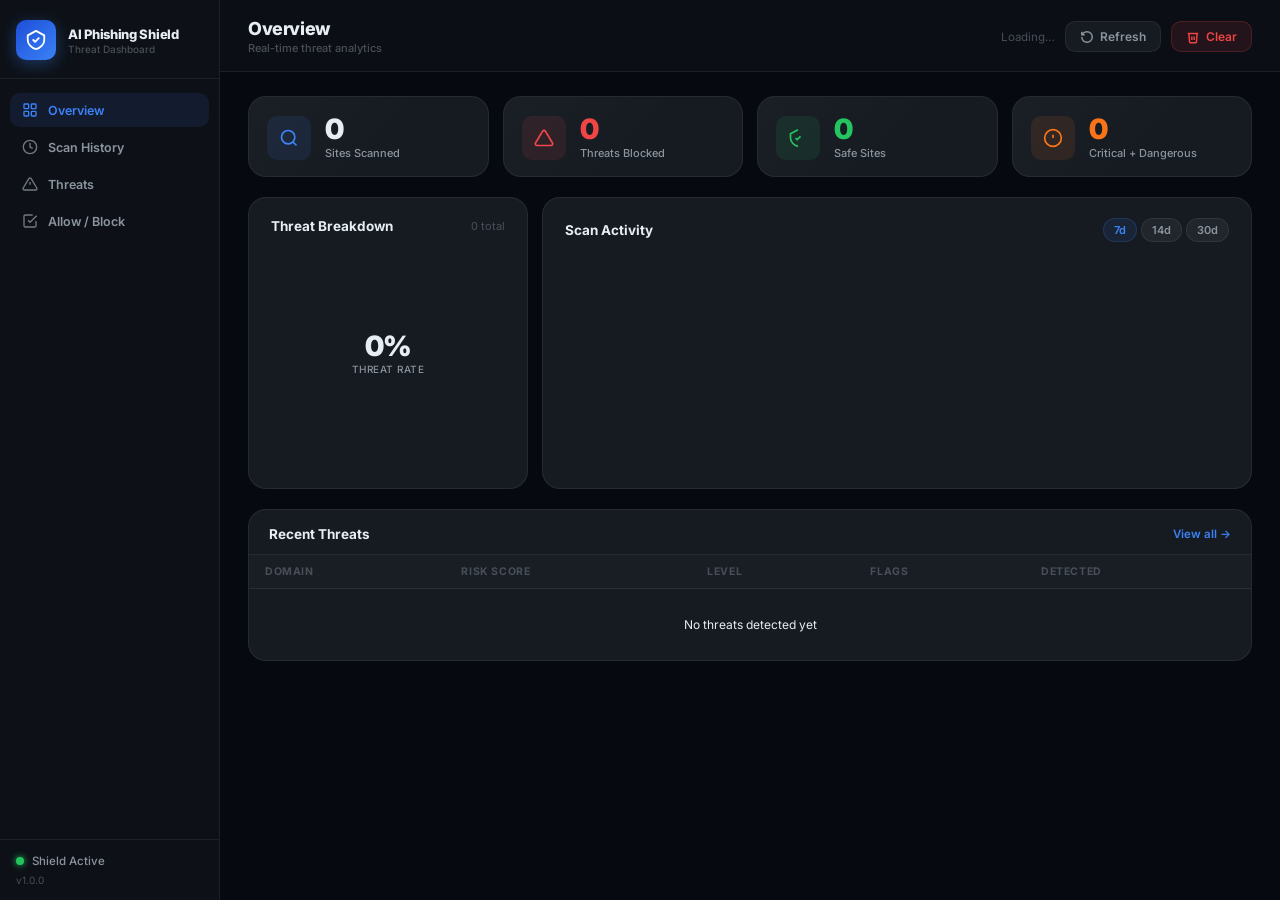
==== extension/dashboard/index.html @ 108fc03d "Initial commit: Complete AI Phishing Shield Browser Extension and ML training scripts" ====
<!DOCTYPE html>
<html lang="en">
<head>
  <meta charset="UTF-8"/>
  <meta name="viewport" content="width=device-width, initial-scale=1.0"/>
  <meta name="description" content="AI Phishing Shield — Real-time threat analytics dashboard"/>
  <title>AI Phishing Shield — Dashboard</title>
  <link rel="preconnect" href="https://fonts.googleapis.com"/>
  <link rel="preconnect" href="https://fonts.gstatic.com" crossorigin/>
  <link href="https://fonts.googleapis.com/css2?family=Inter:wght@400;500;600;700;800;900&display=swap" rel="stylesheet"/>
  <link rel="stylesheet" href="dashboard.css"/>
</head>
<body>

  <!-- ══════════════════════════════════ SIDEBAR -->
  <aside class="sidebar" id="sidebar">
    <div class="sidebar-logo">
      <div class="s-logo-icon">
        <svg width="22" height="22" viewBox="0 0 24 24" fill="none" stroke="currentColor" stroke-width="2" stroke-linecap="round" stroke-linejoin="round">
          <path d="M12 2L3 7V12C3 16.55 6.84 20.74 12 22C17.16 20.74 21 16.55 21 12V7L12 2Z"/>
          <path d="M9 12L11 14L15 10"/>
        </svg>
      </div>
      <div>
        <div class="s-logo-name">AI Phishing Shield</div>
        <div class="s-logo-tag">Threat Dashboard</div>
      </div>
    </div>

    <nav class="sidebar-nav">
      <a href="#" class="nav-item active" data-section="overview">
        <svg width="16" height="16" viewBox="0 0 24 24" fill="none" stroke="currentColor" stroke-width="2"><rect x="3" y="3" width="7" height="7" rx="1"/><rect x="14" y="3" width="7" height="7" rx="1"/><rect x="3" y="14" width="7" height="7" rx="1"/><rect x="14" y="14" width="7" height="7" rx="1"/></svg>
        Overview
      </a>
      <a href="#" class="nav-item" data-section="history">
        <svg width="16" height="16" viewBox="0 0 24 24" fill="none" stroke="currentColor" stroke-width="2"><circle cx="12" cy="12" r="10"/><polyline points="12 6 12 12 16 14"/></svg>
        Scan History
      </a>
      <a href="#" class="nav-item" data-section="threats">
        <svg width="16" height="16" viewBox="0 0 24 24" fill="none" stroke="currentColor" stroke-width="2"><path d="M10.29 3.86 1.82 18a2 2 0 0 0 1.71 3h16.94a2 2 0 0 0 1.71-3L13.71 3.86a2 2 0 0 0-3.42 0z"/><line x1="12" y1="9" x2="12" y2="13"/><line x1="12" y1="17" x2="12.01" y2="17"/></svg>
        Threats
      </a>
      <a href="#" class="nav-item" data-section="lists">
        <svg width="16" height="16" viewBox="0 0 24 24" fill="none" stroke="currentColor" stroke-width="2"><path d="M9 11l3 3L22 4"/><path d="M21 12v7a2 2 0 0 1-2 2H5a2 2 0 0 1-2-2V5a2 2 0 0 1 2-2h11"/></svg>
        Allow / Block
      </a>
    </nav>

    <div class="sidebar-footer">
      <div class="shield-status" id="shield-status">
        <span class="status-dot green"></span>
        <span>Shield Active</span>
      </div>
      <div class="sidebar-version" id="sidebar-version">v1.0.0</div>
    </div>
  </aside>

  <!-- ══════════════════════════════════ MAIN -->
  <main class="main">

    <!-- Top bar -->
    <header class="topbar">
      <div class="topbar-left">
        <h1 class="page-title" id="page-title">Overview</h1>
        <span class="page-subtitle" id="page-subtitle">Real-time threat analytics</span>
      </div>
      <div class="topbar-right">
        <div class="last-scan-info" id="last-scan-info">Loading…</div>
        <button class="tb-btn" id="btn-refresh">
          <svg width="14" height="14" viewBox="0 0 24 24" fill="none" stroke="currentColor" stroke-width="2.5"><path d="M3 12a9 9 0 1 0 9-9 9.75 9.75 0 0 0-6.74 2.74L3 8"/><path d="M3 3v5h5"/></svg>
          Refresh
        </button>
        <button class="tb-btn danger" id="btn-clear-all">
          <svg width="14" height="14" viewBox="0 0 24 24" fill="none" stroke="currentColor" stroke-width="2.5"><polyline points="3 6 5 6 21 6"/><path d="M19 6l-1 14a2 2 0 0 1-2 2H8a2 2 0 0 1-2-2L5 6"/><path d="M10 11v6"/><path d="M14 11v6"/></svg>
          Clear
        </button>
      </div>
    </header>

    <!-- ── SECTION: OVERVIEW ─────────────────────────────────────────────── -->
    <section id="section-overview" class="section active">

      <!-- Stat cards -->
      <div class="stats-row">
        <div class="stat-card" id="sc-total">
          <div class="sc-icon blue">
            <svg width="20" height="20" viewBox="0 0 24 24" fill="none" stroke="currentColor" stroke-width="2"><circle cx="11" cy="11" r="8"/><path d="m21 21-4.35-4.35"/></svg>
          </div>
          <div class="sc-body">
            <div class="sc-value" id="sv-total">0</div>
            <div class="sc-label">Sites Scanned</div>
          </div>
          <div class="sc-trend" id="st-total"></div>
        </div>
        <div class="stat-card" id="sc-threats">
          <div class="sc-icon red">
            <svg width="20" height="20" viewBox="0 0 24 24" fill="none" stroke="currentColor" stroke-width="2"><path d="M10.29 3.86 1.82 18a2 2 0 0 0 1.71 3h16.94a2 2 0 0 0 1.71-3L13.71 3.86a2 2 0 0 0-3.42 0z"/></svg>
          </div>
          <div class="sc-body">
            <div class="sc-value red" id="sv-threats">0</div>
            <div class="sc-label">Threats Blocked</div>
          </div>
          <div class="sc-trend red" id="st-threats"></div>
        </div>
        <div class="stat-card" id="sc-safe">
          <div class="sc-icon green">
            <svg width="20" height="20" viewBox="0 0 24 24" fill="none" stroke="currentColor" stroke-width="2"><path d="M12 2L3 7V12C3 16.55 6.84 20.74 12 22"/><path d="M9 12l2 2 4-4"/></svg>
          </div>
          <div class="sc-body">
            <div class="sc-value green" id="sv-safe">0</div>
            <div class="sc-label">Safe Sites</div>
          </div>
          <div class="sc-trend green" id="st-safe"></div>
        </div>
        <div class="stat-card" id="sc-critical">
          <div class="sc-icon orange">
            <svg width="20" height="20" viewBox="0 0 24 24" fill="none" stroke="currentColor" stroke-width="2"><circle cx="12" cy="12" r="10"/><line x1="12" y1="8" x2="12" y2="12"/><line x1="12" y1="16" x2="12.01" y2="16"/></svg>
          </div>
          <div class="sc-body">
            <div class="sc-value orange" id="sv-critical">0</div>
            <div class="sc-label">Critical + Dangerous</div>
          </div>
          <div class="sc-trend orange" id="st-critical"></div>
        </div>
      </div>

      <!-- Charts row -->
      <div class="charts-row">
        <!-- Doughnut chart -->
        <div class="chart-card doughnut-card">
          <div class="chart-header">
            <h2 class="chart-title">Threat Breakdown</h2>
            <span class="chart-sub" id="breakdown-total">0 total</span>
          </div>
          <div class="donut-wrap">
            <canvas id="chart-donut" width="220" height="220"></canvas>
            <div class="donut-center">
              <div class="donut-pct" id="donut-pct">0%</div>
              <div class="donut-lbl">Threat Rate</div>
            </div>
          </div>
          <div class="donut-legend" id="donut-legend"></div>
        </div>

        <!-- Line / Activity chart -->
        <div class="chart-card line-card">
          <div class="chart-header">
            <h2 class="chart-title">Scan Activity</h2>
            <div class="chart-filter">
              <button class="filter-btn active" data-range="7">7d</button>
              <button class="filter-btn" data-range="14">14d</button>
              <button class="filter-btn" data-range="30">30d</button>
            </div>
          </div>
          <div class="line-wrap">
            <canvas id="chart-line" width="100%" height="200"></canvas>
          </div>
        </div>
      </div>

      <!-- Recent threats mini-table -->
      <div class="table-card">
        <div class="table-header">
          <h2 class="chart-title">Recent Threats</h2>
          <a href="#" class="view-all" data-section="history">View all →</a>
        </div>
        <div class="table-wrap">
          <table class="data-table" id="recent-threats-table">
            <thead>
              <tr>
                <th>Domain</th>
                <th>Risk Score</th>
                <th>Level</th>
                <th>Flags</th>
                <th>Detected</th>
              </tr>
            </thead>
            <tbody id="recent-threats-body">
              <tr><td colspan="5" class="table-empty">No threats detected yet</td></tr>
            </tbody>
          </table>
        </div>
      </div>

    </section><!-- /overview -->

    <!-- ── SECTION: HISTORY ──────────────────────────────────────────────── -->
    <section id="section-history" class="section">

      <div class="toolbar">
        <div class="search-wrap">
          <svg width="14" height="14" viewBox="0 0 24 24" fill="none" stroke="currentColor" stroke-width="2"><circle cx="11" cy="11" r="8"/><path d="m21 21-4.35-4.35"/></svg>
          <input class="search-input" id="history-search" type="text" placeholder="Search domains…" autocomplete="off"/>
        </div>
        <div class="filter-chips">
          <button class="chip active" data-filter="all">All</button>
          <button class="chip" data-filter="safe">Safe</button>
          <button class="chip" data-filter="suspicious">Suspicious</button>
          <button class="chip" data-filter="dangerous">Dangerous</button>
          <button class="chip" data-filter="critical">Critical</button>
        </div>
      </div>

      <div class="table-card no-margin">
        <div class="table-wrap">
          <table class="data-table" id="history-table">
            <thead>
              <tr>
                <th>Domain</th>
                <th>Full URL</th>
                <th>Risk Score</th>
                <th>Level</th>
                <th>Method</th>
                <th>Flags</th>
                <th>Time</th>
              </tr>
            </thead>
            <tbody id="history-body">
              <tr><td colspan="7" class="table-empty">No scans recorded yet</td></tr>
            </tbody>
          </table>
        </div>
        <div class="table-footer">
          <span class="table-count" id="history-count">0 entries</span>
          <div class="pagination" id="pagination"></div>
        </div>
      </div>

    </section><!-- /history -->

    <!-- ── SECTION: THREATS ──────────────────────────────────────────────── -->
    <section id="section-threats" class="section">

      <!-- Score heatmap -->
      <div class="heatmap-card">
        <div class="chart-header">
          <h2 class="chart-title">Score Distribution Heatmap</h2>
          <span class="chart-sub">All-time scan scores bucketed by range</span>
        </div>
        <div class="heatmap-grid" id="heatmap-grid"></div>
        <div class="heatmap-scale">
          <span>0</span>
          <div class="heatmap-gradient"></div>
          <span>100</span>
        </div>
      </div>

      <!-- Top flagged domains -->
      <div class="charts-row two-col">
        <div class="table-card">
          <div class="table-header">
            <h2 class="chart-title">Most Flagged Domains</h2>
          </div>
          <ul class="ranked-list" id="top-threats-list">
            <li class="ranked-empty">No threats recorded</li>
          </ul>
        </div>

        <!-- Flag type breakdown -->
        <div class="table-card">
          <div class="table-header">
            <h2 class="chart-title">Detection Methods</h2>
          </div>
          <div class="method-bars" id="method-bars"></div>
        </div>
      </div>

      <!-- Bypassed warnings -->
      <div class="table-card">
        <div class="table-header">
          <h2 class="chart-title">
            <span class="warn-dot"></span> Bypassed Warnings
          </h2>
          <span class="chart-sub">Sites where user clicked "Proceed Anyway"</span>
        </div>
        <div class="table-wrap">
          <table class="data-table">
            <thead>
              <tr><th>Domain</th><th>Score</th><th>Time</th></tr>
            </thead>
            <tbody id="bypassed-body">
              <tr><td colspan="3" class="table-empty">No bypassed warnings</td></tr>
            </tbody>
          </table>
        </div>
      </div>

    </section><!-- /threats -->

    <!-- ── SECTION: LISTS ────────────────────────────────────────────────── -->
    <section id="section-lists" class="section">
      <div class="lists-grid">

        <!-- Allow list -->
        <div class="list-card">
          <div class="list-card-header green-header">
            <div class="list-header-left">
              <svg width="16" height="16" viewBox="0 0 24 24" fill="none" stroke="currentColor" stroke-width="2.5"><path d="M9 11l3 3L22 4"/></svg>
              <h2 class="chart-title">Trusted Sites</h2>
            </div>
            <span class="list-count" id="allow-count">0 domains</span>
          </div>
          <p class="list-desc">These domains are always marked Safe — no scanning performed.</p>
          <div class="list-add-row">
            <input class="list-input" id="d-allow-input" type="text" placeholder="domain.com" autocomplete="off" spellcheck="false"/>
            <button class="list-add-btn green" id="d-btn-add-allow">+ Add</button>
          </div>
          <ul class="list-domains" id="d-allow-list"></ul>
        </div>

        <!-- Block list -->
        <div class="list-card">
          <div class="list-card-header red-header">
            <div class="list-header-left">
              <svg width="16" height="16" viewBox="0 0 24 24" fill="none" stroke="currentColor" stroke-width="2.5"><circle cx="12" cy="12" r="10"/><line x1="4.93" y1="4.93" x2="19.07" y2="19.07"/></svg>
              <h2 class="chart-title">Blocked Sites</h2>
            </div>
            <span class="list-count" id="block-count">0 domains</span>
          </div>
          <p class="list-desc">These domains always score 100 — full-page warning shown immediately.</p>
          <div class="list-add-row">
            <input class="list-input" id="d-block-input" type="text" placeholder="phishing-site.xyz" autocomplete="off" spellcheck="false"/>
            <button class="list-add-btn red" id="d-btn-add-block">+ Add</button>
          </div>
          <ul class="list-domains" id="d-block-list"></ul>
        </div>

      </div>
    </section><!-- /lists -->

  </main><!-- /main -->

  <!-- Toast -->
  <div id="toast" class="toast hidden"></div>

  <!-- Chart.js -->
  <script src="chart.umd.min.js"></script>
  <script src="dashboard.js"></script>
</body>
</html>
---- extension/dashboard/dashboard.css ----
/* ═══════════════════════════════════════════════════════════════════════════
   AI Phishing Shield — Dashboard Stylesheet
   Full-screen dark-mode analytics interface
   ═══════════════════════════════════════════════════════════════════════════ */

/* ── Tokens ────────────────────────────────────────────────────────────────── */
:root {
  --bg-0:  #060a10;
  --bg-1:  #0d1117;
  --bg-2:  #161b22;
  --bg-3:  #21262d;
  --bg-4:  #2d333b;
  --border: rgba(255,255,255,0.07);
  --border2:rgba(255,255,255,0.12);

  --text-1:#e6edf3; --text-2:#8b949e; --text-3:#484f58;

  --green:  #22c55e; --green-bg: rgba(34,197,94,.1);  --green-b: rgba(34,197,94,.2);
  --yellow: #f59e0b; --yellow-bg:rgba(245,158,11,.1); --yellow-b:rgba(245,158,11,.2);
  --orange: #f97316; --orange-bg:rgba(249,115,22,.1); --orange-b:rgba(249,115,22,.2);
  --red:    #ef4444; --red-bg:   rgba(239,68,68,.1);  --red-b:   rgba(239,68,68,.2);
  --blue:   #3b82f6; --blue-bg:  rgba(59,130,246,.1); --blue-b:  rgba(59,130,246,.2);
  --purple: #a855f7; --purple-bg:rgba(168,85,247,.1);

  --sidebar-w: 220px;
  --font: 'Inter', -apple-system, system-ui, sans-serif;
  --ease: cubic-bezier(0.4,0,0.2,1);
  --r-md: 10px; --r-lg: 14px; --r-xl: 18px;
}

/* ── Reset ─────────────────────────────────────────────────────────────────── */
*,*::before,*::after { box-sizing: border-box; margin:0; padding:0; }
html,body { height:100%; }
body {
  font-family: var(--font);
  background: var(--bg-0);
  color: var(--text-1);
  display: flex;
  font-size: 13px;
  -webkit-font-smoothing: antialiased;
  overflow: hidden;
}
a    { text-decoration: none; color: inherit; }
ul   { list-style: none; }
button { font-family: var(--font); cursor: pointer; border: none; background: none; }
input  { font-family: var(--font); }
canvas { display: block; }

/* ── Sidebar ───────────────────────────────────────────────────────────────── */
.sidebar {
  width: var(--sidebar-w);
  background: var(--bg-1);
  border-right: 1px solid var(--border);
  display: flex;
  flex-direction: column;
  flex-shrink: 0;
  position: fixed;
  top: 0; left: 0; bottom: 0;
  z-index: 100;
}

.sidebar-logo {
  display: flex; align-items: center; gap: 12px;
  padding: 20px 16px 18px;
  border-bottom: 1px solid var(--border);
}

.s-logo-icon {
  width: 40px; height: 40px; border-radius: var(--r-md);
  background: linear-gradient(135deg, #1d4ed8, #3b82f6);
  display: grid; place-items: center; color: #fff;
  box-shadow: 0 4px 16px rgba(59,130,246,.35);
  flex-shrink: 0;
}

.s-logo-name { font-size: 13px; font-weight: 800; letter-spacing: -.3px; }
.s-logo-tag  { font-size: 10px; color: var(--text-3); font-weight: 500; margin-top: 1px; }

.sidebar-nav {
  flex: 1;
  padding: 14px 10px;
  display: flex;
  flex-direction: column;
  gap: 3px;
  overflow-y: auto;
}

.nav-item {
  display: flex; align-items: center; gap: 10px;
  padding: 9px 12px; border-radius: var(--r-md);
  font-size: 12.5px; font-weight: 600; color: var(--text-2);
  transition: all .18s var(--ease);
}
.nav-item:hover  { background: var(--bg-2); color: var(--text-1); }
.nav-item.active { background: var(--blue-bg); color: var(--blue); }
.nav-item svg    { flex-shrink: 0; opacity: .8; }
.nav-item.active svg { opacity: 1; }

.sidebar-footer {
  padding: 14px 16px;
  border-top: 1px solid var(--border);
}

.shield-status {
  display: flex; align-items: center; gap: 8px;
  font-size: 11.5px; color: var(--text-2); font-weight: 500;
  margin-bottom: 6px;
}

.status-dot {
  width: 8px; height: 8px; border-radius: 50%;
  animation: blink 2s ease infinite;
}
.status-dot.green  { background: var(--green);  box-shadow: 0 0 6px var(--green); }
.status-dot.yellow { background: var(--yellow); box-shadow: 0 0 6px var(--yellow); }
.status-dot.red    { background: var(--red);    box-shadow: 0 0 6px var(--red); }
@keyframes blink { 0%,100%{opacity:1} 50%{opacity:.5} }

.sidebar-version { font-size: 10px; color: var(--text-3); }

/* ── Main ──────────────────────────────────────────────────────────────────── */
.main {
  flex: 1;
  margin-left: var(--sidebar-w);
  display: flex;
  flex-direction: column;
  overflow-y: auto;
  height: 100vh;
  scrollbar-width: thin;
  scrollbar-color: var(--bg-3) transparent;
}
.main::-webkit-scrollbar { width: 5px; }
.main::-webkit-scrollbar-thumb { background: var(--bg-3); border-radius:3px; }

/* ── Topbar ────────────────────────────────────────────────────────────────── */
.topbar {
  display: flex; align-items: center; justify-content: space-between;
  padding: 18px 28px 16px;
  border-bottom: 1px solid var(--border);
  background: rgba(13,17,23,.85);
  backdrop-filter: blur(8px);
  position: sticky; top: 0; z-index: 50;
  flex-shrink: 0;
}

.topbar-left { display: flex; flex-direction: column; gap: 2px; }
.page-title  { font-size: 18px; font-weight: 800; letter-spacing: -.4px; }
.page-subtitle { font-size: 11px; color: var(--text-3); font-weight: 500; }

.topbar-right { display: flex; align-items: center; gap: 10px; }

.last-scan-info { font-size: 11.5px; color: var(--text-3); }

.tb-btn {
  display: flex; align-items: center; gap: 6px;
  padding: 7px 14px; border-radius: var(--r-md);
  font-size: 12px; font-weight: 600;
  background: var(--bg-2); border: 1px solid var(--border);
  color: var(--text-2);
  transition: all .18s var(--ease);
}
.tb-btn:hover { background: var(--bg-3); border-color: var(--border2); color: var(--text-1); }
.tb-btn.danger { color: var(--red); border-color: var(--red-b); background: var(--red-bg); }
.tb-btn.danger:hover { background: rgba(239,68,68,.15); }

/* ── Sections ──────────────────────────────────────────────────────────────── */
.section { display: none; padding: 24px 28px 40px; animation: fadeIn .25s var(--ease) both; }
.section.active { display: block; }
@keyframes fadeIn { from{opacity:0;transform:translateY(6px)} to{opacity:1;transform:none} }

/* ── Stat Cards ────────────────────────────────────────────────────────────── */
.stats-row {
  display: grid; grid-template-columns: repeat(4,1fr); gap: 14px; margin-bottom: 20px;
}

.stat-card {
  background: var(--bg-2); border: 1px solid var(--border);
  border-radius: var(--r-xl); padding: 18px 18px 16px;
  display: flex; align-items: center; gap: 14px;
  transition: border-color .2s, transform .2s var(--ease);
  position: relative; overflow: hidden;
}
.stat-card::before {
  content:''; position:absolute; inset:0;
  background: linear-gradient(135deg, rgba(255,255,255,.02) 0%, transparent 60%);
  pointer-events: none;
}
.stat-card:hover { border-color: var(--border2); transform: translateY(-2px); }

.sc-icon {
  width: 44px; height: 44px; border-radius: var(--r-md);
  display: grid; place-items: center; flex-shrink: 0;
}
.sc-icon.blue   { background:var(--blue-bg);   color:var(--blue); }
.sc-icon.red    { background:var(--red-bg);    color:var(--red); }
.sc-icon.green  { background:var(--green-bg);  color:var(--green); }
.sc-icon.orange { background:var(--orange-bg); color:var(--orange); }

.sc-body { flex:1; min-width:0; }
.sc-value { font-size: 28px; font-weight: 900; letter-spacing:-1.5px; line-height:1; color:var(--text-1); }
.sc-value.red    { color:var(--red); }
.sc-value.green  { color:var(--green); }
.sc-value.orange { color:var(--orange); }
.sc-label { font-size:11px; color:var(--text-2); margin-top:3px; font-weight:500; }

.sc-trend { font-size:11px; font-weight:700; position:absolute; top:14px; right:16px; }
.sc-trend.red    { color:var(--red); }
.sc-trend.green  { color:var(--green); }
.sc-trend.orange { color:var(--orange); }

/* ── Chart Cards ───────────────────────────────────────────────────────────── */
.charts-row {
  display: grid; grid-template-columns: 280px 1fr; gap: 14px; margin-bottom: 20px;
}
.charts-row.two-col { grid-template-columns: 1fr 1fr; }

.chart-card {
  background: var(--bg-2); border: 1px solid var(--border);
  border-radius: var(--r-xl); padding: 20px 22px;
}

.chart-header {
  display: flex; align-items: center; justify-content: space-between; margin-bottom: 18px;
}
.chart-title { font-size: 13.5px; font-weight: 700; color: var(--text-1); }
.chart-sub   { font-size: 11px; color: var(--text-3); }

.chart-filter { display: flex; gap: 4px; }
.filter-btn {
  padding: 4px 10px; border-radius: 999px;
  font-size: 11px; font-weight: 600; color: var(--text-2);
  background: var(--bg-3); border: 1px solid var(--border);
  transition: all .18s;
}
.filter-btn:hover  { color: var(--text-1); border-color: var(--border2); }
.filter-btn.active { background: var(--blue-bg); color: var(--blue); border-color: var(--blue-b); }

/* Donut */
.donut-wrap {
  position: relative; width: 200px; height: 200px; margin: 0 auto 16px;
}
.donut-center {
  position: absolute; inset: 0;
  display: flex; flex-direction: column; align-items: center; justify-content: center;
}
.donut-pct { font-size: 28px; font-weight: 900; letter-spacing:-1px; }
.donut-lbl { font-size: 10px; color: var(--text-2); font-weight: 500; text-transform:uppercase; letter-spacing:.5px; }

.donut-legend { display: flex; flex-direction: column; gap: 7px; }
.legend-item { display: flex; align-items: center; justify-content: space-between; gap: 8px; }
.legend-dot  { width: 8px; height: 8px; border-radius: 50%; flex-shrink:0; }
.legend-label{ font-size: 11.5px; color: var(--text-2); flex:1; }
.legend-val  { font-size: 11.5px; font-weight: 700; color: var(--text-1); }
.legend-pct  { font-size: 10.5px; color: var(--text-3); min-width:34px; text-align:right; }

/* Line chart */
.line-wrap { position: relative; height: 200px; }

/* ── Table Card ────────────────────────────────────────────────────────────── */
.table-card {
  background: var(--bg-2); border: 1px solid var(--border);
  border-radius: var(--r-xl); overflow: hidden; margin-bottom: 20px;
}
.table-card.no-margin { margin-bottom: 0; }

.table-header {
  display: flex; align-items: center; justify-content: space-between;
  padding: 16px 20px 12px;
  border-bottom: 1px solid var(--border);
}
.view-all  { font-size: 11.5px; color: var(--blue); font-weight: 600; cursor: pointer; }
.view-all:hover { text-decoration: underline; }
.warn-dot  { display:inline-block; width:8px; height:8px; border-radius:50%; background:var(--red); margin-right:6px; animation:blink 1.2s ease infinite; }

.table-wrap { overflow-x: auto; }

.data-table {
  width: 100%; border-collapse: collapse;
}
.data-table th {
  padding: 10px 16px; font-size: 10.5px; font-weight: 700;
  color: var(--text-3); text-transform: uppercase; letter-spacing: .6px;
  text-align: left; border-bottom: 1px solid var(--border);
  background: rgba(255,255,255,.01);
  white-space: nowrap;
}
.data-table td {
  padding: 11px 16px; font-size: 12px; color: var(--text-1);
  border-bottom: 1px solid var(--border);
  vertical-align: middle;
}
.data-table tr:last-child td { border-bottom: none; }
.data-table tbody tr:hover td { background: rgba(255,255,255,.02); }
.table-empty { text-align: center; color: var(--text-3); padding: 28px !important; font-size: 12px; }

.table-footer {
  display: flex; align-items: center; justify-content: space-between;
  padding: 10px 16px; border-top: 1px solid var(--border);
}
.table-count { font-size: 11px; color: var(--text-3); }

/* Pagination */
.pagination { display: flex; gap: 4px; }
.page-btn {
  width: 28px; height: 28px; border-radius: var(--r-md);
  font-size: 11px; font-weight: 600; color: var(--text-2);
  background: var(--bg-3); border: 1px solid var(--border);
  display: grid; place-items: center; transition: all .18s;
}
.page-btn:hover  { color: var(--text-1); border-color: var(--border2); }
.page-btn.active { background: var(--blue-bg); color: var(--blue); border-color: var(--blue-b); }

/* Level badges */
.level-badge {
  display: inline-flex; align-items: center; gap: 5px;
  padding: 3px 9px; border-radius: 999px;
  font-size: 10.5px; font-weight: 700; white-space:nowrap;
}
.lvl-safe       { background:var(--green-bg);  color:var(--green);  border:1px solid var(--green-b); }
.lvl-suspicious { background:var(--yellow-bg); color:var(--yellow); border:1px solid var(--yellow-b); }
.lvl-dangerous  { background:var(--orange-bg); color:var(--orange); border:1px solid var(--orange-b); }
.lvl-critical   { background:var(--red-bg);    color:var(--red);    border:1px solid var(--red-b); }

.score-pill {
  display: inline-block; padding: 2px 8px; border-radius: 999px;
  font-size: 11px; font-weight: 800; min-width: 38px; text-align: center;
}
.score-pill.safe       { color:var(--green);  background:var(--green-bg); }
.score-pill.suspicious { color:var(--yellow); background:var(--yellow-bg); }
.score-pill.dangerous  { color:var(--orange); background:var(--orange-bg); }
.score-pill.critical   { color:var(--red);    background:var(--red-bg); }

.method-tag {
  font-size: 10px; font-weight: 600; padding: 2px 7px; border-radius: 999px;
  background: var(--bg-3); color: var(--text-3); border: 1px solid var(--border);
}

.url-cell { max-width: 200px; white-space: nowrap; overflow: hidden; text-overflow: ellipsis; font-size:11px; color:var(--text-2); }

/* ── Toolbar (History) ─────────────────────────────────────────────────────── */
.toolbar {
  display: flex; align-items: center; gap: 12px; margin-bottom: 14px; flex-wrap: wrap;
}

.search-wrap {
  display: flex; align-items: center; gap: 8px;
  background: var(--bg-2); border: 1px solid var(--border);
  border-radius: var(--r-md); padding: 8px 12px; flex: 1; min-width: 200px;
  transition: border-color .18s;
}
.search-wrap:focus-within { border-color: var(--blue-b); }
.search-wrap svg { color: var(--text-3); flex-shrink:0; }

.search-input {
  flex: 1; background: none; border: none; outline: none;
  color: var(--text-1); font-size: 12.5px;
}
.search-input::placeholder { color: var(--text-3); }

.filter-chips { display: flex; gap: 5px; flex-wrap: wrap; }
.chip {
  padding: 6px 12px; border-radius: 999px;
  font-size: 11.5px; font-weight: 600; color: var(--text-2);
  background: var(--bg-2); border: 1px solid var(--border);
  transition: all .18s;
}
.chip:hover  { color: var(--text-1); border-color: var(--border2); }
.chip.active { background: var(--blue-bg); color: var(--blue); border-color: var(--blue-b); }

/* ── Heatmap (Threats) ─────────────────────────────────────────────────────── */
.heatmap-card {
  background: var(--bg-2); border: 1px solid var(--border);
  border-radius: var(--r-xl); padding: 20px 22px; margin-bottom: 20px;
}

.heatmap-grid {
  display: grid; grid-template-columns: repeat(20, 1fr); gap: 4px;
  margin-bottom: 10px;
}
.heatmap-cell {
  aspect-ratio: 1; border-radius: 3px;
  background: var(--bg-3); position: relative;
  transition: transform .15s;
}
.heatmap-cell:hover { transform: scale(1.3); z-index: 1; }

.heatmap-scale {
  display: flex; align-items: center; gap: 10px; font-size: 10.5px; color: var(--text-3);
}
.heatmap-gradient {
  flex: 1; height: 5px; border-radius: 3px;
  background: linear-gradient(to right, var(--bg-3), var(--yellow), var(--orange), var(--red));
}

/* Ranked list */
.ranked-list { padding: 8px 0; }
.ranked-item {
  display: flex; align-items: center; gap: 10px;
  padding: 9px 20px; border-bottom: 1px solid var(--border);
  transition: background .15s;
}
.ranked-item:last-child { border-bottom: none; }
.ranked-item:hover { background: rgba(255,255,255,.02); }
.ranked-num   { width: 20px; font-size: 11px; font-weight: 800; color: var(--text-3); text-align:center; flex-shrink:0; }
.ranked-host  { flex:1; font-size: 12px; font-weight: 600; white-space:nowrap; overflow:hidden; text-overflow:ellipsis; }
.ranked-count { font-size: 11px; color: var(--text-2); white-space:nowrap; }
.ranked-empty { padding: 20px; text-align:center; font-size:12px; color:var(--text-3); }

/* Method bars */
.method-bars { padding: 12px 20px; display: flex; flex-direction: column; gap: 12px; }
.method-row { display: flex; flex-direction: column; gap: 5px; }
.method-label-row { display: flex; justify-content: space-between; }
.method-name  { font-size: 11.5px; font-weight: 600; color: var(--text-2); }
.method-count { font-size: 11px; color: var(--text-3); font-weight: 500; }
.method-track {
  height: 6px; background: var(--bg-3); border-radius: 999px; overflow: hidden;
}
.method-fill  {
  height: 100%; border-radius: 999px;
  transition: width 1s var(--ease);
}
.method-fill.neural   { background: var(--blue); }
.method-fill.weighted { background: var(--purple); }
.method-fill.rules    { background: var(--yellow); }
.method-fill.listed   { background: var(--green); }

/* ── Lists section ─────────────────────────────────────────────────────────── */
.lists-grid { display: grid; grid-template-columns: 1fr 1fr; gap: 20px; }

.list-card {
  background: var(--bg-2); border: 1px solid var(--border);
  border-radius: var(--r-xl); overflow: hidden;
}
.list-card-header {
  display: flex; align-items: center; justify-content: space-between;
  padding: 16px 20px 14px;
  border-bottom: 1px solid var(--border);
}
.list-header-left { display: flex; align-items: center; gap: 10px; }
.green-header { background: rgba(34,197,94,.04); }
.red-header   { background: rgba(239,68,68,.04); }
.green-header svg { color: var(--green); }
.red-header   svg { color: var(--red); }
.list-count { font-size: 11px; font-weight: 600; color: var(--text-3); }
.list-desc { padding: 10px 20px; font-size: 11.5px; color: var(--text-3); line-height:1.6; }

.list-add-row {
  display: flex; gap: 8px; padding: 0 20px 12px;
}
.list-input {
  flex:1; background: var(--bg-1); border: 1px solid var(--border);
  border-radius: var(--r-md); padding: 8px 12px;
  font-size: 12px; color: var(--text-1); outline: none;
  transition: border-color .18s;
}
.list-input:focus { border-color: var(--border2); }
.list-input::placeholder { color: var(--text-3); }

.list-add-btn {
  padding: 8px 16px; border-radius: var(--r-md);
  font-size: 12px; font-weight: 700; font-family: var(--font);
  transition: all .18s;
}
.list-add-btn.green { background:var(--green-bg); color:var(--green); border:1px solid var(--green-b); }
.list-add-btn.green:hover { background:var(--green-b); }
.list-add-btn.red   { background:var(--red-bg);   color:var(--red);   border:1px solid var(--red-b); }
.list-add-btn.red:hover   { background:var(--red-b); }

.list-domains {
  max-height: 280px; overflow-y: auto;
  scrollbar-width: thin; scrollbar-color: var(--bg-3) transparent;
}
.list-domains::-webkit-scrollbar { width: 4px; }
.list-domains::-webkit-scrollbar-thumb { background: var(--bg-3); border-radius:2px; }

.domain-row {
  display: flex; align-items: center; gap: 10px;
  padding: 9px 20px; border-top: 1px solid var(--border);
  font-size: 12px; font-weight: 500;
  transition: background .15s;
}
.domain-row:hover { background: rgba(255,255,255,.02); }
.domain-row span  { flex:1; white-space:nowrap; overflow:hidden; text-overflow:ellipsis; }
.domain-remove {
  width: 20px; height: 20px; border-radius: 4px;
  background: var(--bg-3); color: var(--text-2);
  display: grid; place-items: center; font-size:15px; line-height:1;
  flex-shrink:0; transition: all .15s;
}
.domain-remove:hover { background:var(--red-bg); color:var(--red); }
.list-empty { padding: 18px 20px; font-size: 12px; color: var(--text-3); text-align: center; }

/* ── Toast ─────────────────────────────────────────────────────────────────── */
.toast {
  position: fixed; bottom: 24px; left: 50%; transform: translateX(-50%);
  background: var(--bg-4); border: 1px solid var(--border2);
  color: var(--text-1); font-size: 12.5px; font-weight: 500;
  padding: 9px 20px; border-radius: 999px;
  box-shadow: 0 12px 32px rgba(0,0,0,.6);
  animation: toastIn .25s var(--ease) both;
  z-index: 9999; white-space: nowrap;
}
.toast.hidden { display: none; }
@keyframes toastIn { from{opacity:0;transform:translateX(-50%) translateY(10px)} to{opacity:1;transform:translateX(-50%) translateY(0)} }

/* ── Responsive ─────────────────────────────────────────────────────────────── */
@media (max-width: 1100px) {
  .stats-row { grid-template-columns: 1fr 1fr; }
  .charts-row { grid-template-columns: 1fr; }
  .charts-row.two-col { grid-template-columns: 1fr; }
}
@media (max-width: 800px) {
  :root { --sidebar-w: 60px; }
  .s-logo-name, .s-logo-tag, .nav-item span, .sidebar-footer span:last-child { display: none; }
  .nav-item { justify-content: center; padding: 10px; }
  .sidebar-logo { justify-content: center; padding: 14px; }
  .sidebar-version { display: none; }
  .lists-grid { grid-template-columns: 1fr; }
  .stats-row { grid-template-columns: 1fr 1fr; }
}
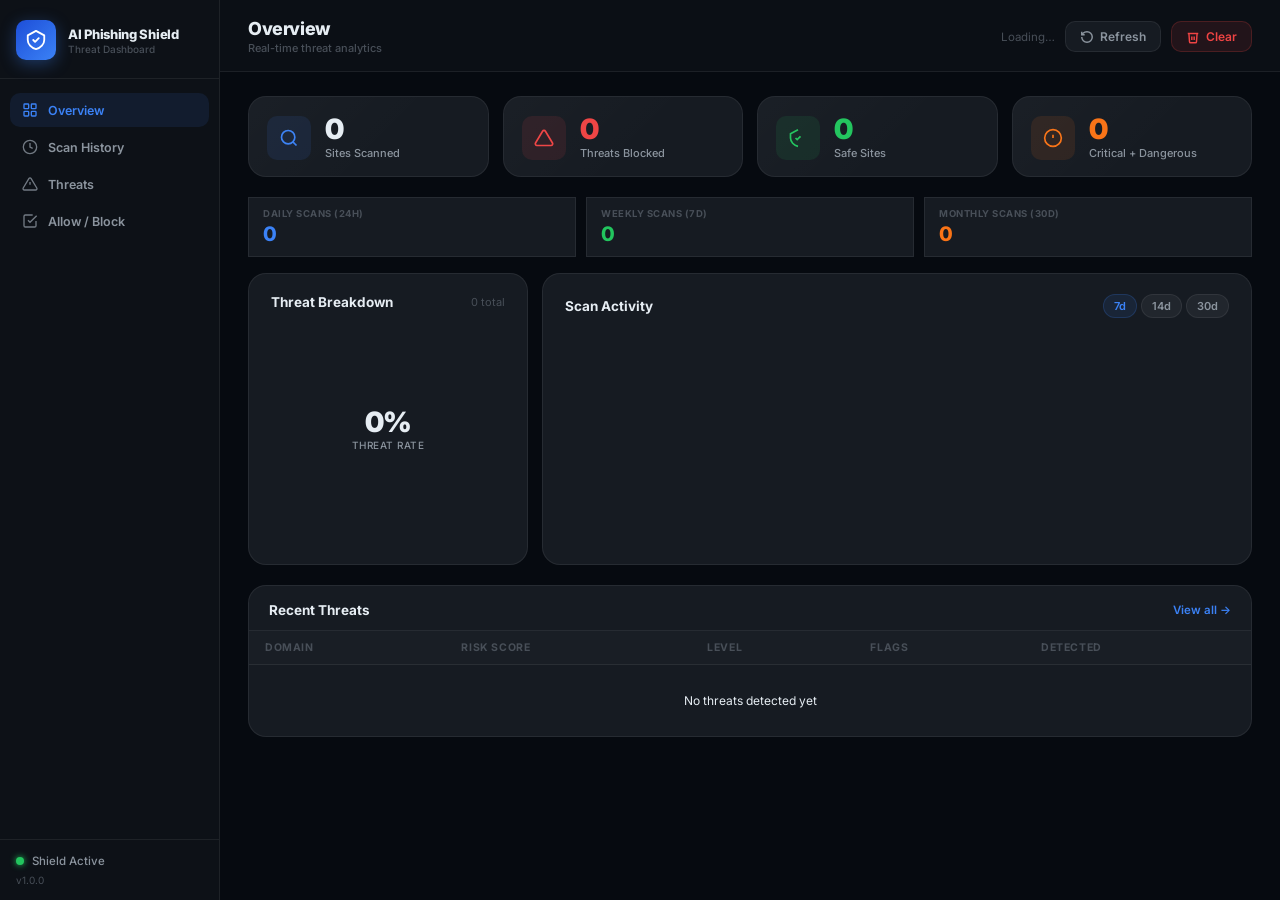
==== commit 76bf4857: "Add latest project updates" ====
--- a/extension/dashboard/index.html
+++ b/extension/dashboard/index.html
@@ -124,6 +124,22 @@
         </div>
       </div>
 
+      <!-- Scans Interval Row -->
+      <div class="stats-sub-row" style="display: grid; grid-template-columns: repeat(3, 1fr); gap: 10px; margin: 12px 0 16px 0;">
+        <div class="sub-stat-card" style="background: var(--bg-2); border: 1px solid var(--border); border-radius: var(--radius-lg); padding: 10px 14px; display: flex; flex-direction: column; gap: 3px;">
+          <span style="font-size: 9.5px; color: var(--text-3); font-weight: 700; text-transform: uppercase; letter-spacing: 0.5px;">Daily Scans (24h)</span>
+          <span style="font-size: 20px; font-weight: 800; color: var(--blue);" id="sv-daily">0</span>
+        </div>
+        <div class="sub-stat-card" style="background: var(--bg-2); border: 1px solid var(--border); border-radius: var(--radius-lg); padding: 10px 14px; display: flex; flex-direction: column; gap: 3px;">
+          <span style="font-size: 9.5px; color: var(--text-3); font-weight: 700; text-transform: uppercase; letter-spacing: 0.5px;">Weekly Scans (7d)</span>
+          <span style="font-size: 20px; font-weight: 800; color: var(--green);" id="sv-weekly">0</span>
+        </div>
+        <div class="sub-stat-card" style="background: var(--bg-2); border: 1px solid var(--border); border-radius: var(--radius-lg); padding: 10px 14px; display: flex; flex-direction: column; gap: 3px;">
+          <span style="font-size: 9.5px; color: var(--text-3); font-weight: 700; text-transform: uppercase; letter-spacing: 0.5px;">Monthly Scans (30d)</span>
+          <span style="font-size: 20px; font-weight: 800; color: var(--orange);" id="sv-monthly">0</span>
+        </div>
+      </div>
+
       <!-- Charts row -->
       <div class="charts-row">
         <!-- Doughnut chart -->
@@ -231,37 +247,75 @@
     <!-- ── SECTION: THREATS ──────────────────────────────────────────────── -->
     <section id="section-threats" class="section">
 
-      <!-- Score heatmap -->
-      <div class="heatmap-card">
-        <div class="chart-header">
-          <h2 class="chart-title">Score Distribution Heatmap</h2>
-          <span class="chart-sub">All-time scan scores bucketed by range</span>
-        </div>
-        <div class="heatmap-grid" id="heatmap-grid"></div>
-        <div class="heatmap-scale">
-          <span>0</span>
-          <div class="heatmap-gradient"></div>
-          <span>100</span>
-        </div>
-      </div>
-
-      <!-- Top flagged domains -->
-      <div class="charts-row two-col">
+      <!-- Row 1: Pie Chart & Confidence Histogram -->
+      <div class="charts-row two-col" style="margin-bottom: 16px;">
+        <div class="chart-card">
+          <div class="chart-header">
+            <h2 class="chart-title">Safe vs Phishing</h2>
+            <span class="chart-sub">Classification ratio of scanned sites</span>
+          </div>
+          <div style="height: 180px; display: flex; justify-content: center; align-items: center; padding: 10px 0;">
+            <canvas id="chart-safe-phish" width="160" height="160"></canvas>
+          </div>
+        </div>
+
+        <div class="chart-card">
+          <div class="chart-header">
+            <h2 class="chart-title">Confidence Histogram</h2>
+            <span class="chart-sub">Distribution of model confidence percentages</span>
+          </div>
+          <div style="height: 180px; padding: 10px 0;">
+            <canvas id="chart-confidence-hist" width="100%" height="100%"></canvas>
+          </div>
+        </div>
+      </div>
+
+      <!-- Row 2: Most Flagged Domains & Top Triggered Features -->
+      <div class="charts-row two-col" style="margin-bottom: 16px;">
         <div class="table-card">
           <div class="table-header">
             <h2 class="chart-title">Most Flagged Domains</h2>
-          </div>
-          <ul class="ranked-list" id="top-threats-list">
+            <span class="chart-sub">Top targets with recurring flags</span>
+          </div>
+          <ul class="ranked-list" id="top-threats-list" style="margin-top: 10px; max-height: 220px; overflow-y: auto;">
             <li class="ranked-empty">No threats recorded</li>
           </ul>
         </div>
 
-        <!-- Flag type breakdown -->
         <div class="table-card">
           <div class="table-header">
-            <h2 class="chart-title">Detection Methods</h2>
-          </div>
-          <div class="method-bars" id="method-bars"></div>
+            <h2 class="chart-title">Top Triggered Features</h2>
+            <span class="chart-sub">Heuristics triggered most frequently</span>
+          </div>
+          <ul class="ranked-list" id="top-features-list" style="margin-top: 10px; max-height: 220px; overflow-y: auto;">
+            <li class="ranked-empty">No features recorded</li>
+          </ul>
+        </div>
+      </div>
+
+      <!-- Row 3: Heatmap & Detection Methods -->
+      <div class="charts-row two-col" style="margin-bottom: 16px;">
+        <!-- Score heatmap -->
+        <div class="heatmap-card" style="margin-bottom: 0;">
+          <div class="chart-header">
+            <h2 class="chart-title">Score Distribution Heatmap</h2>
+            <span class="chart-sub">All-time scan scores bucketed by range</span>
+          </div>
+          <div class="heatmap-grid" id="heatmap-grid" style="margin-top: 15px;"></div>
+          <div class="heatmap-scale" style="margin-top: 15px;">
+            <span>0</span>
+            <div class="heatmap-gradient"></div>
+            <span>100</span>
+          </div>
+        </div>
+
+        <!-- Flag type breakdown -->
+        <div class="table-card" style="margin-bottom: 0;">
+          <div class="table-header">
+            <h2 class="chart-title">Detection Engines</h2>
+            <span class="chart-sub">Distribution of scanner types</span>
+          </div>
+          <div class="method-bars" id="method-bars" style="margin-top: 12px;"></div>
         </div>
       </div>
 
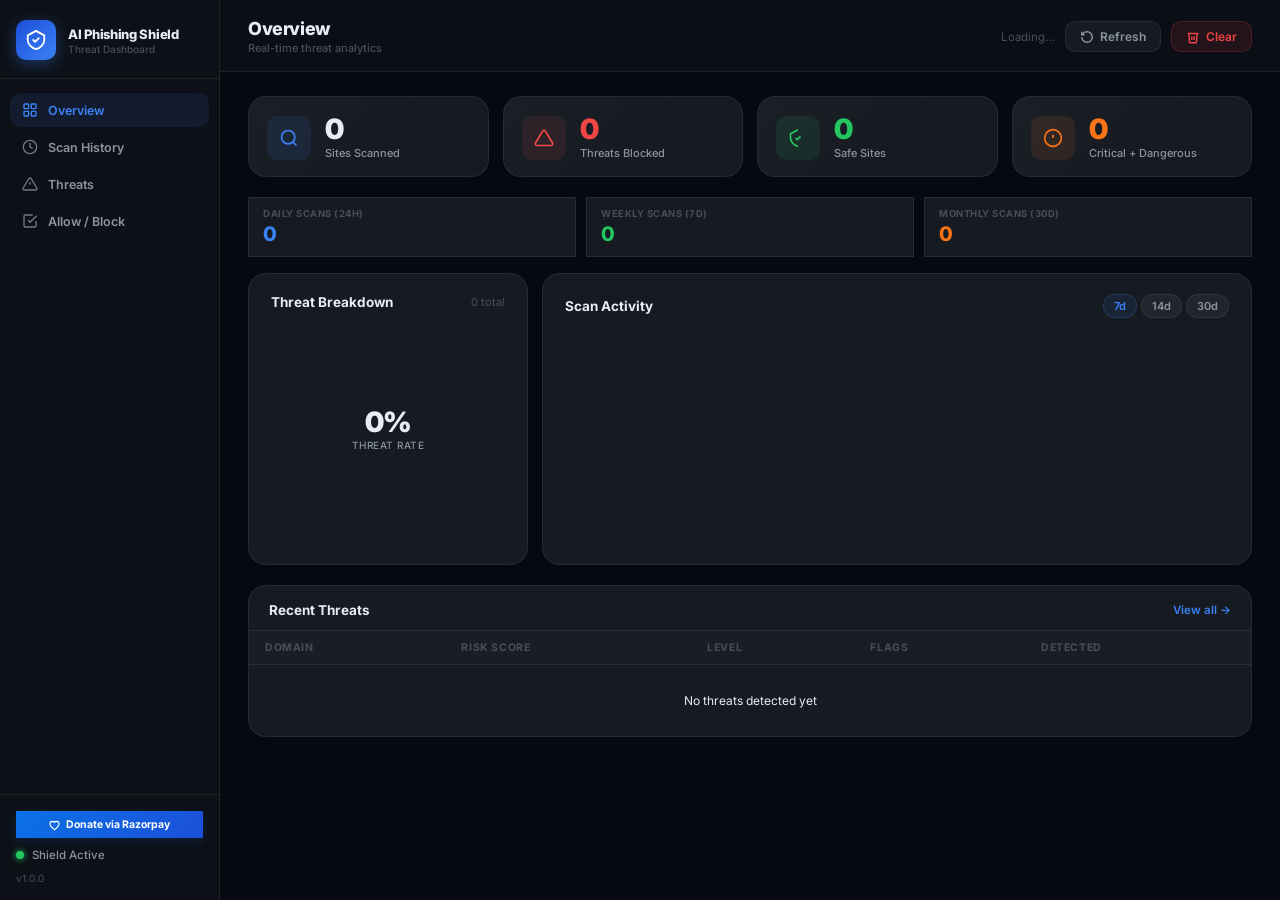
==== commit 760361c0: "Integrate Razorpay donation button inside settings panel and dashboard sidebar" ====
--- a/extension/dashboard/index.html
+++ b/extension/dashboard/index.html
@@ -46,8 +46,14 @@
       </a>
     </nav>
 
-    <div class="sidebar-footer">
-      <div class="shield-status" id="shield-status">
+    <div class="sidebar-footer" style="padding: 16px; display: flex; flex-direction: column; gap: 10px; border-top: 1px solid var(--border);">
+      <button id="sidebar-donate-btn" style="background: linear-gradient(135deg, #0b72e7 0%, #1c4fd8 100%); color: #fff; border: none; font-size: 10.5px; font-weight: 700; padding: 7px 12px; border-radius: var(--radius-md); cursor: pointer; display: flex; align-items: center; justify-content: center; gap: 6px; width: 100%; transition: all 0.2s; box-shadow: 0 4px 12px rgba(11,114,231,0.15);">
+        <svg width="11" height="11" viewBox="0 0 24 24" fill="none" stroke="currentColor" stroke-width="2.5" style="margin-top: 1px;">
+          <path d="M12 21.35l-1.45-1.32C5.4 15.36 2 12.28 2 8.5 2 5.42 4.42 3 7.5 3c1.74 0 3.41.81 4.5 2.09C13.09 3.81 14.76 3 16.5 3 19.58 3 22 5.42 22 8.5c0 3.78-3.4 6.86-8.55 11.54L12 21.35z"/>
+        </svg>
+        Donate via Razorpay
+      </button>
+      <div class="shield-status" id="shield-status" style="margin: 0; padding: 0; border: none; background: none;">
         <span class="status-dot green"></span>
         <span>Shield Active</span>
       </div>
